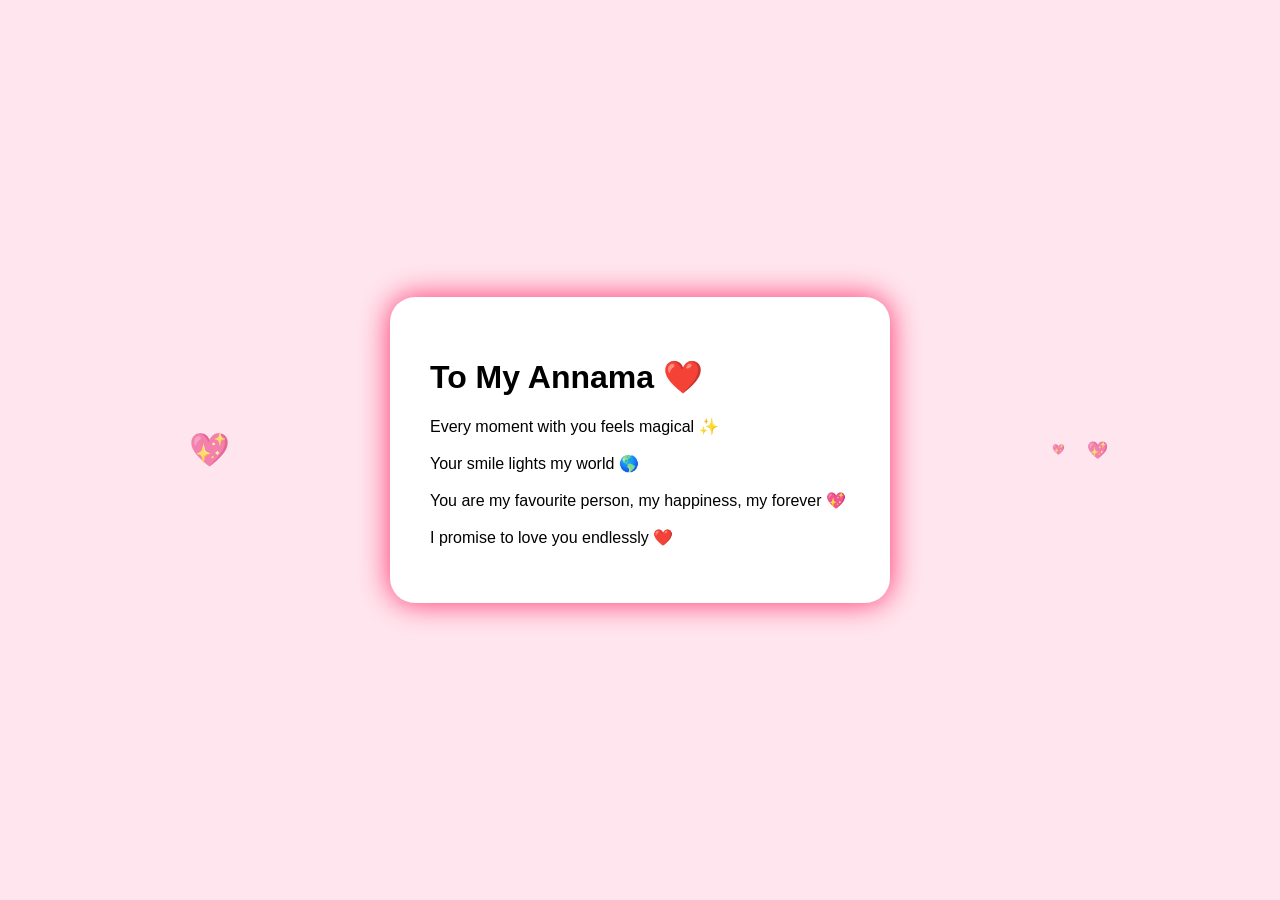
==== website/note.html @ 186155ea "Initial Valentine Website 💖" ====
<!DOCTYPE html>
<html>
<head>
<title>My Love Note ❤️</title>
<link rel="stylesheet" href="css/style.css">
<script src="js/hearts.js" defer></script>
</head>

<body class="note-body">

<div class="note-box">
<h1>To My Annama ❤️</h1>

<p>
Every moment with you feels magical ✨ <br><br>

Your smile lights my world 🌎 <br><br>

You are my favourite person, my happiness, my forever 💖 <br><br>

I promise to love you endlessly ❤️
</p>

</div>

</body>
</html>
---- website/css/style.css ----
body{
margin:0;
font-family:Arial;
overflow-x:hidden;
}

/* FLOATING HEARTS */
.heart{
position:fixed;
color:#ff2f6e;
font-size:20px;
animation:float 6s linear infinite;
opacity:0.7;
}

@keyframes float{
0%{transform:translateY(100vh);}
100%{transform:translateY(-10vh);}
}

/* LOGIN PAGE */

.login-body{
background:linear-gradient(45deg,#ff4e8a,#ff9eb5);
height:100vh;
display:flex;
justify-content:center;
align-items:center;
}

.login-box{
background:white;
padding:30px;
border-radius:20px;
text-align:center;
width:320px;
box-shadow:0 0 25px #ff2f6e;
}

.quote{
color:#ff2f6e;
font-style:italic;
}

input{
width:90%;
padding:10px;
margin:10px;
border-radius:10px;
}

button{
background:#ff2f6e;
color:white;
padding:10px;
border:none;
border-radius:15px;
cursor:pointer;
transition:0.3s;
}

button:hover{
transform:scale(1.1);
}

.error{color:red;}

/* GALLERY */

.gallery-body{
background:#ffe6ee;
text-align:center;
}

.title{
color:#ff2f6e;
margin-top:20px;
text-shadow:0 0 10px #ff2f6e;
}

.slider-container{
perspective:1200px;
height:500px;
display:flex;
justify-content:center;
align-items:center;
}

.slider{
position:relative;
width:420px;
height:420px;
transform-style:preserve-3d;
}

.slide{
position:absolute;
width:100%;
height:100%;
object-fit:cover;
border-radius:25px;
opacity:0;
transform:rotateY(90deg) scale(0.8);
transition:all 1s ease;
box-shadow:0 0 30px #ff2f6e;
}

.slide.active{
opacity:1;
transform:rotateY(0deg) scale(1);
}

.love-overlay{
position:absolute;
bottom:20px;
width:100%;
color:white;
font-size:28px;
text-shadow:0 0 20px #ff2f6e;
}

/* NOTE PAGE */

.note-body{
background:#ffe6ee;
display:flex;
justify-content:center;
align-items:center;
height:100vh;
}

.note-box{
background:white;
padding:40px;
border-radius:25px;
width:420px;
box-shadow:0 0 30px #ff2f6e;
animation:glow 2s infinite alternate;
}

@keyframes glow{
from{box-shadow:0 0 20px #ff2f6e;}
to{box-shadow:0 0 40px #ff9eb5;}
}

.note-btn{
margin-top:30px;
}

.note-btn a{
background:#ff2f6e;
padding:15px 25px;
color:white;
text-decoration:none;
border-radius:20px;
}
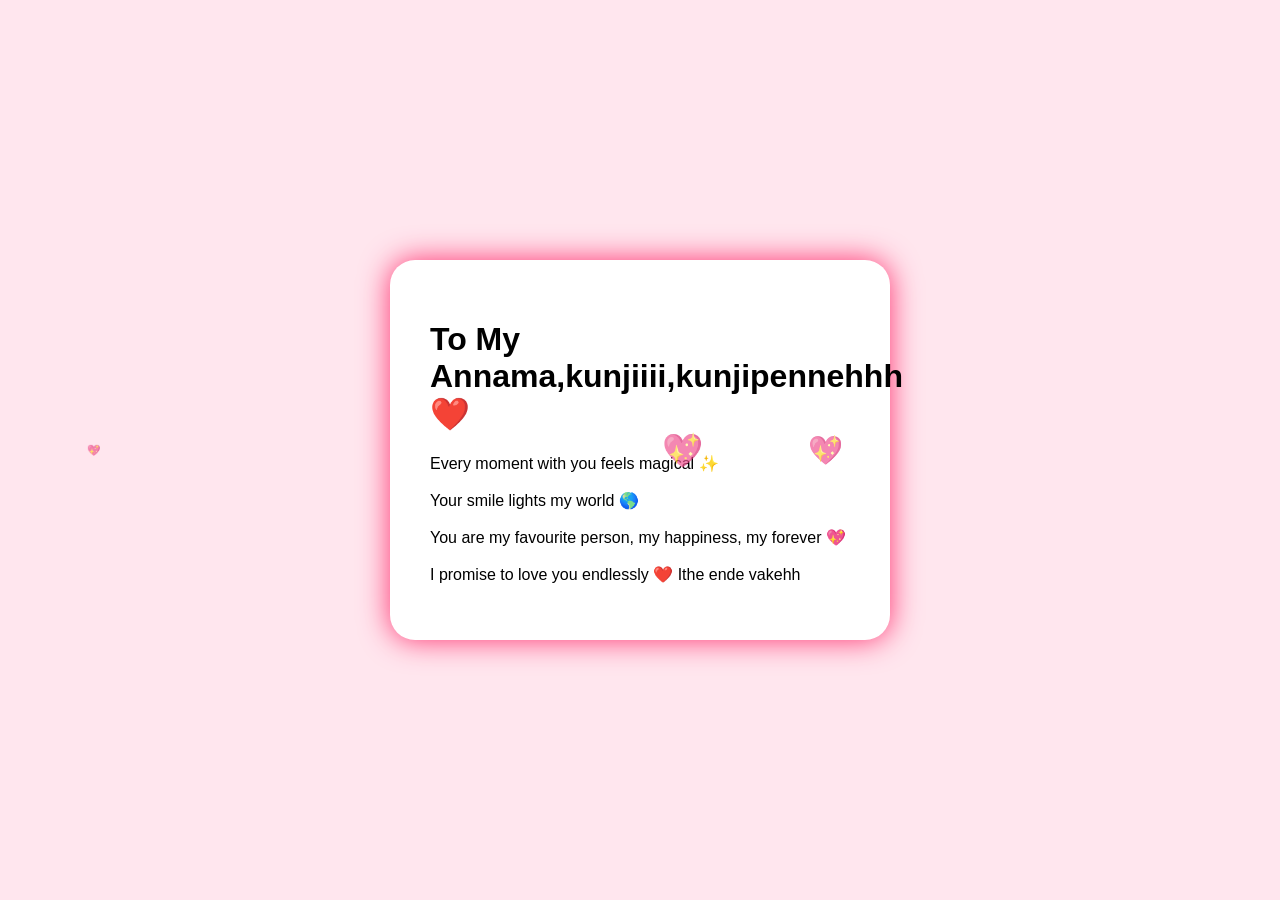
==== commit b7f8dcd5: "Update note.html" ====
--- a/website/note.html
+++ b/website/note.html
@@ -9,7 +9,7 @@
 <body class="note-body">
 
 <div class="note-box">
-<h1>To My Annama ❤️</h1>
+<h1>To My Annama,kunjiiii,kunjipennehhh ❤️</h1>
 
 <p>
 Every moment with you feels magical ✨ <br><br>
@@ -18,7 +18,7 @@
 
 You are my favourite person, my happiness, my forever 💖 <br><br>
 
-I promise to love you endlessly ❤️
+I promise to love you endlessly ❤️ Ithe ende vakehh
 </p>
 
 </div>
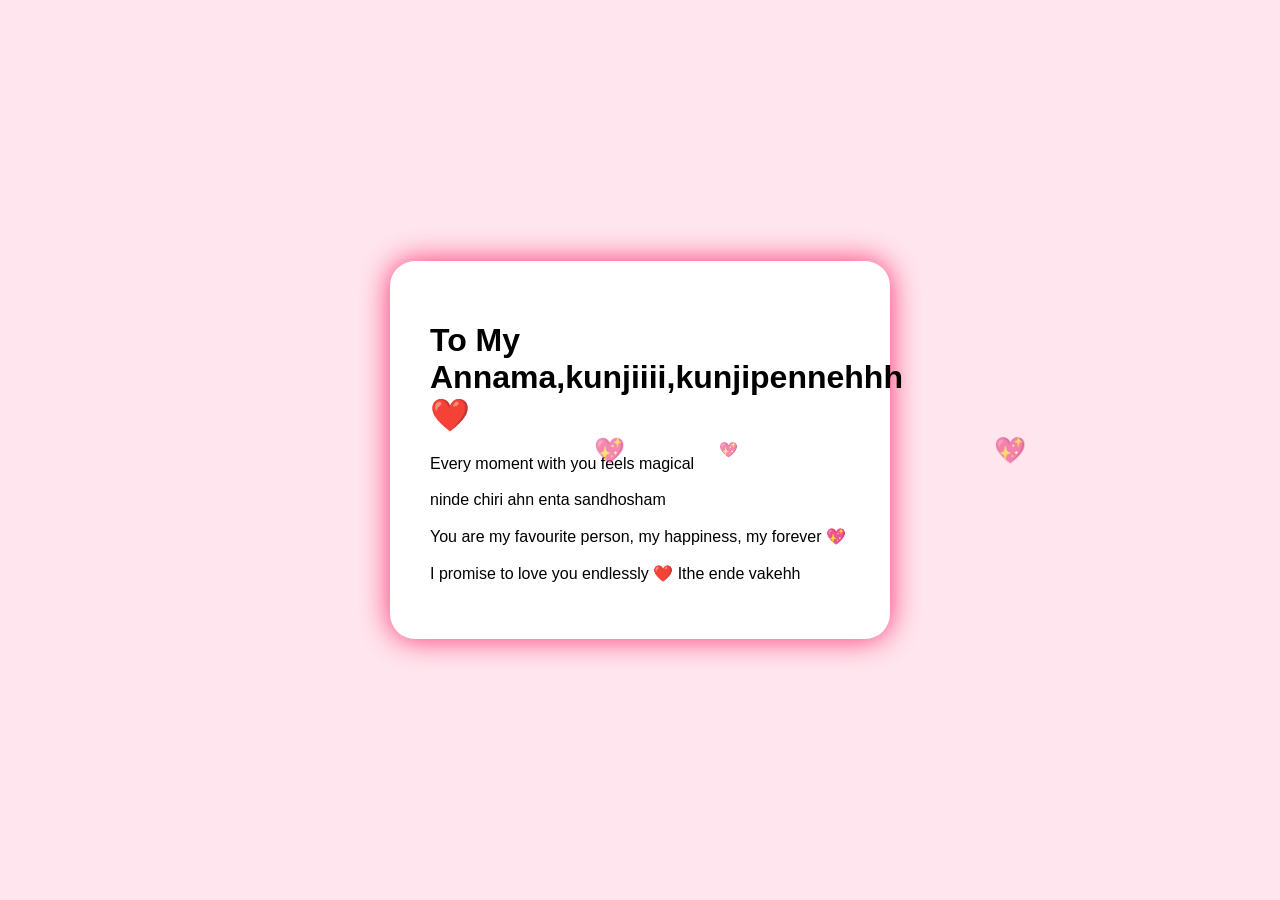
==== commit 8e06b060: "Update note.html" ====
--- a/website/note.html
+++ b/website/note.html
@@ -12,9 +12,9 @@
 <h1>To My Annama,kunjiiii,kunjipennehhh ❤️</h1>
 
 <p>
-Every moment with you feels magical ✨ <br><br>
+Every moment with you feels magical  <br><br>
 
-Your smile lights my world 🌎 <br><br>
+ninde chiri ahn enta sandhosham <br><br>
 
 You are my favourite person, my happiness, my forever 💖 <br><br>
 
